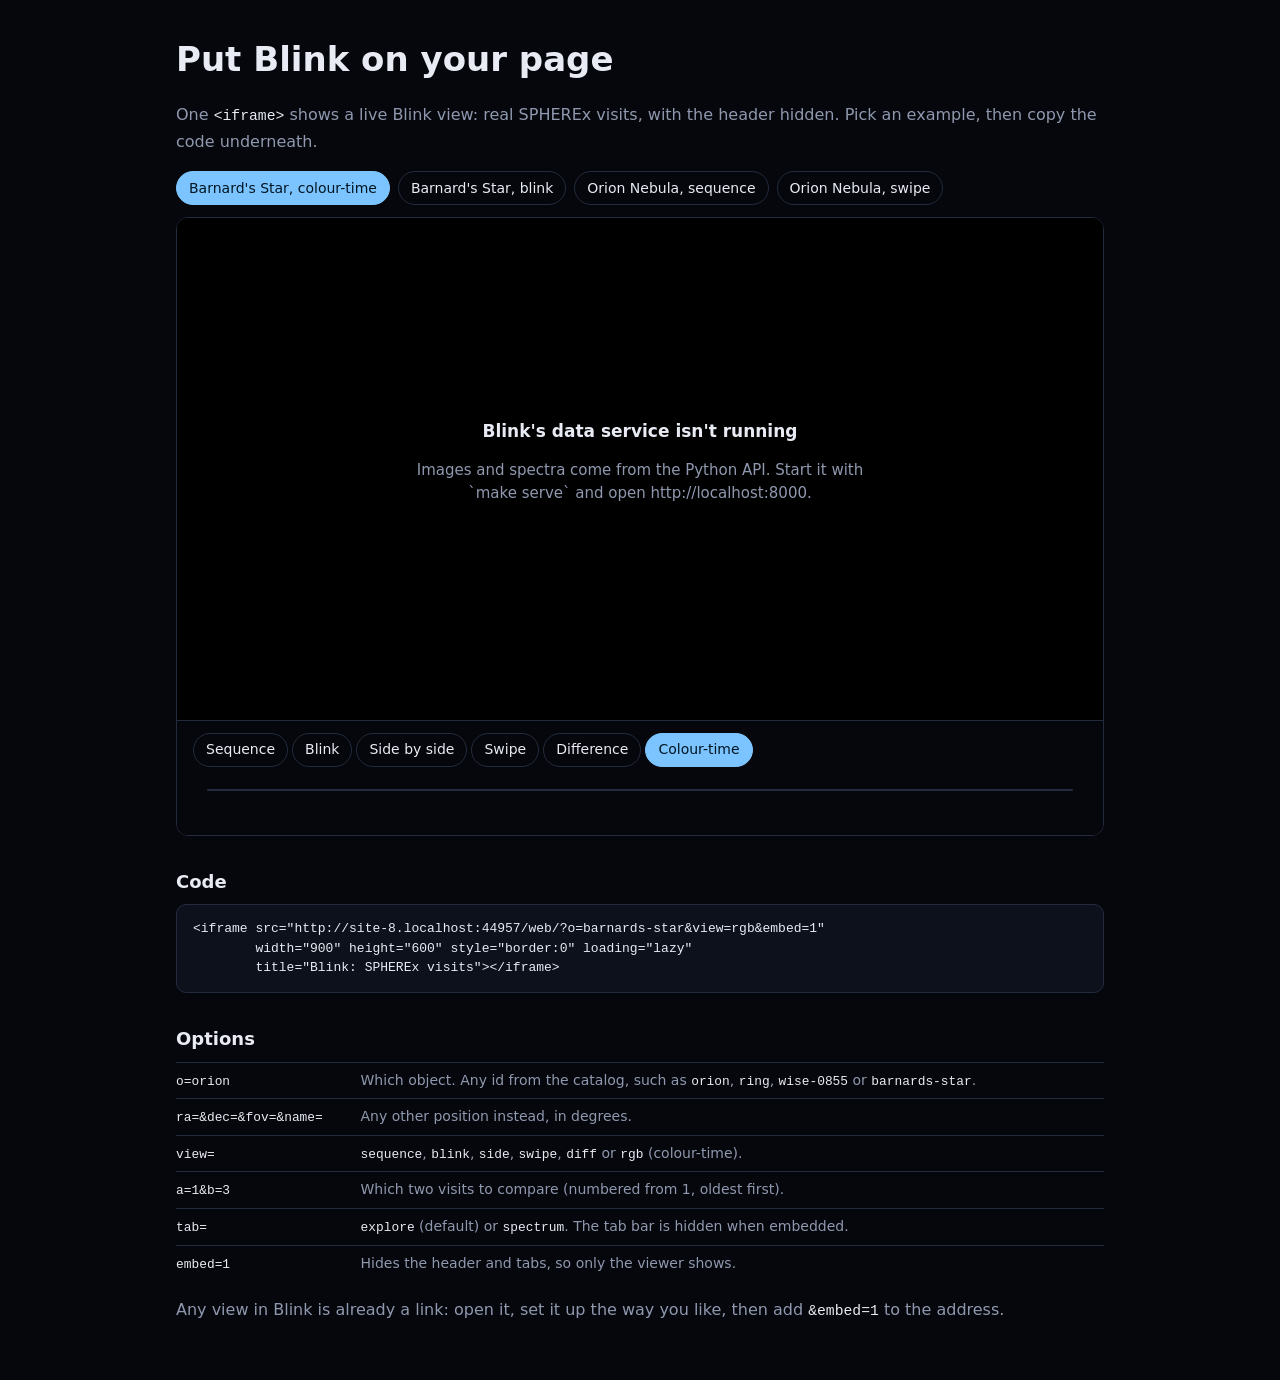
==== web/embed.html @ 66ade7f9 "Person B to-do: C's spectrum in the Spectrum tab, one position per object, embed page B1: stars and " ====
<!doctype html>
<html lang="en">
<head>
  <meta charset="utf-8">
  <meta name="viewport" content="width=device-width, initial-scale=1">
  <title>Embed Blink</title>
  <meta name="description" content="How to put a live Blink view on any web page with one iframe.">
  <meta name="color-scheme" content="dark">
  <link rel="icon" href="favicon.svg" type="image/svg+xml">
  <style>
    :root { --bg: #05070c; --surface: #0d111b; --line: #232b3d; --text: #e8ebf3; --muted: #8f98ae; --accent: #7cc4ff; }
    * { box-sizing: border-box; }
    body { margin: 0; background: var(--bg); color: var(--text); font: 16px/1.6 system-ui, -apple-system, "Segoe UI", Roboto, sans-serif; }
    main { max-width: 960px; margin: 0 auto; padding: 32px 16px 48px; }
    h1 { font-size: clamp(26px, 4vw, 34px); margin: 0 0 8px; }
    h2 { font-size: 18px; margin: 32px 0 8px; }
    p, li { color: var(--muted); }
    a { color: var(--accent); }
    .frame { position: relative; width: 100%; aspect-ratio: 3 / 2; border: 1px solid var(--line); border-radius: 12px; overflow: hidden; background: #000; }
    .frame iframe { position: absolute; inset: 0; width: 100%; height: 100%; border: 0; }
    pre { margin: 0; padding: 14px 16px; overflow-x: auto; background: var(--surface); border: 1px solid var(--line); border-radius: 10px; font: 13px/1.5 ui-monospace, "Cascadia Mono", Consolas, monospace; color: var(--text); }
    .row { display: flex; gap: 8px; flex-wrap: wrap; margin: 12px 0; }
    .row button { font: inherit; font-size: 14px; color: var(--text); background: transparent; border: 1px solid var(--line); border-radius: 999px; padding: 5px 12px; cursor: pointer; }
    .row button[aria-pressed="true"] { background: var(--accent); border-color: var(--accent); color: #021624; }
    code { font-family: ui-monospace, "Cascadia Mono", Consolas, monospace; font-size: 0.92em; color: var(--text); }
    table { border-collapse: collapse; width: 100%; font-size: 14px; }
    td { border-top: 1px solid var(--line); padding: 6px 8px 6px 0; vertical-align: top; color: var(--muted); }
    td:first-child { white-space: nowrap; color: var(--text); }
  </style>
</head>
<body>
  <main>
    <h1>Put Blink on your page</h1>
    <p>One <code>&lt;iframe&gt;</code> shows a live Blink view: real SPHEREx visits, with the header hidden. Pick an example, then copy the code underneath.</p>

    <div class="row" role="group" aria-label="Examples">
      <button data-src="?o=barnards-star&amp;view=rgb&amp;embed=1" aria-pressed="true">Barnard's Star, colour-time</button>
      <button data-src="?o=barnards-star&amp;view=blink&amp;embed=1">Barnard's Star, blink</button>
      <button data-src="?o=orion&amp;view=sequence&amp;embed=1">Orion Nebula, sequence</button>
      <button data-src="?o=orion&amp;view=swipe&amp;embed=1">Orion Nebula, swipe</button>
    </div>

    <div class="frame"><iframe id="demo" title="Blink: SPHEREx visits" loading="lazy" src="./?o=barnards-star&amp;view=rgb&amp;embed=1"></iframe></div>

    <h2>Code</h2>
    <pre id="code"></pre>

    <h2>Options</h2>
    <table>
      <tr><td><code>o=orion</code></td><td>Which object. Any id from the catalog, such as <code>orion</code>, <code>ring</code>, <code>wise-0855</code> or <code>barnards-star</code>.</td></tr>
      <tr><td><code>ra=&amp;dec=&amp;fov=&amp;name=</code></td><td>Any other position instead, in degrees.</td></tr>
      <tr><td><code>view=</code></td><td><code>sequence</code>, <code>blink</code>, <code>side</code>, <code>swipe</code>, <code>diff</code> or <code>rgb</code> (colour-time).</td></tr>
      <tr><td><code>a=1&amp;b=3</code></td><td>Which two visits to compare (numbered from 1, oldest first).</td></tr>
      <tr><td><code>tab=</code></td><td><code>explore</code> (default) or <code>spectrum</code>. The tab bar is hidden when embedded.</td></tr>
      <tr><td><code>embed=1</code></td><td>Hides the header and tabs, so only the viewer shows.</td></tr>
    </table>
    <p>Any view in Blink is already a link: open it, set it up the way you like, then add <code>&amp;embed=1</code> to the address.</p>
  </main>
  <script>
    const base = new URL("./", location.href).href;
    const frame = document.getElementById("demo");
    const code = document.getElementById("code");
    function show(src) {
      if (frame.getAttribute("src") !== `./${src}`) frame.src = `./${src}`;
      code.textContent = `<iframe src="${base}${src}"\n        width="900" height="600" style="border:0" loading="lazy"\n        title="Blink: SPHEREx visits"></iframe>`;
      document.querySelectorAll("[data-src]").forEach((b) => b.setAttribute("aria-pressed", String(b.dataset.src === src)));
    }
    document.querySelectorAll("[data-src]").forEach((b) => b.addEventListener("click", () => show(b.dataset.src)));
    show("?o=barnards-star&view=rgb&embed=1");
  </script>
</body>
</html>
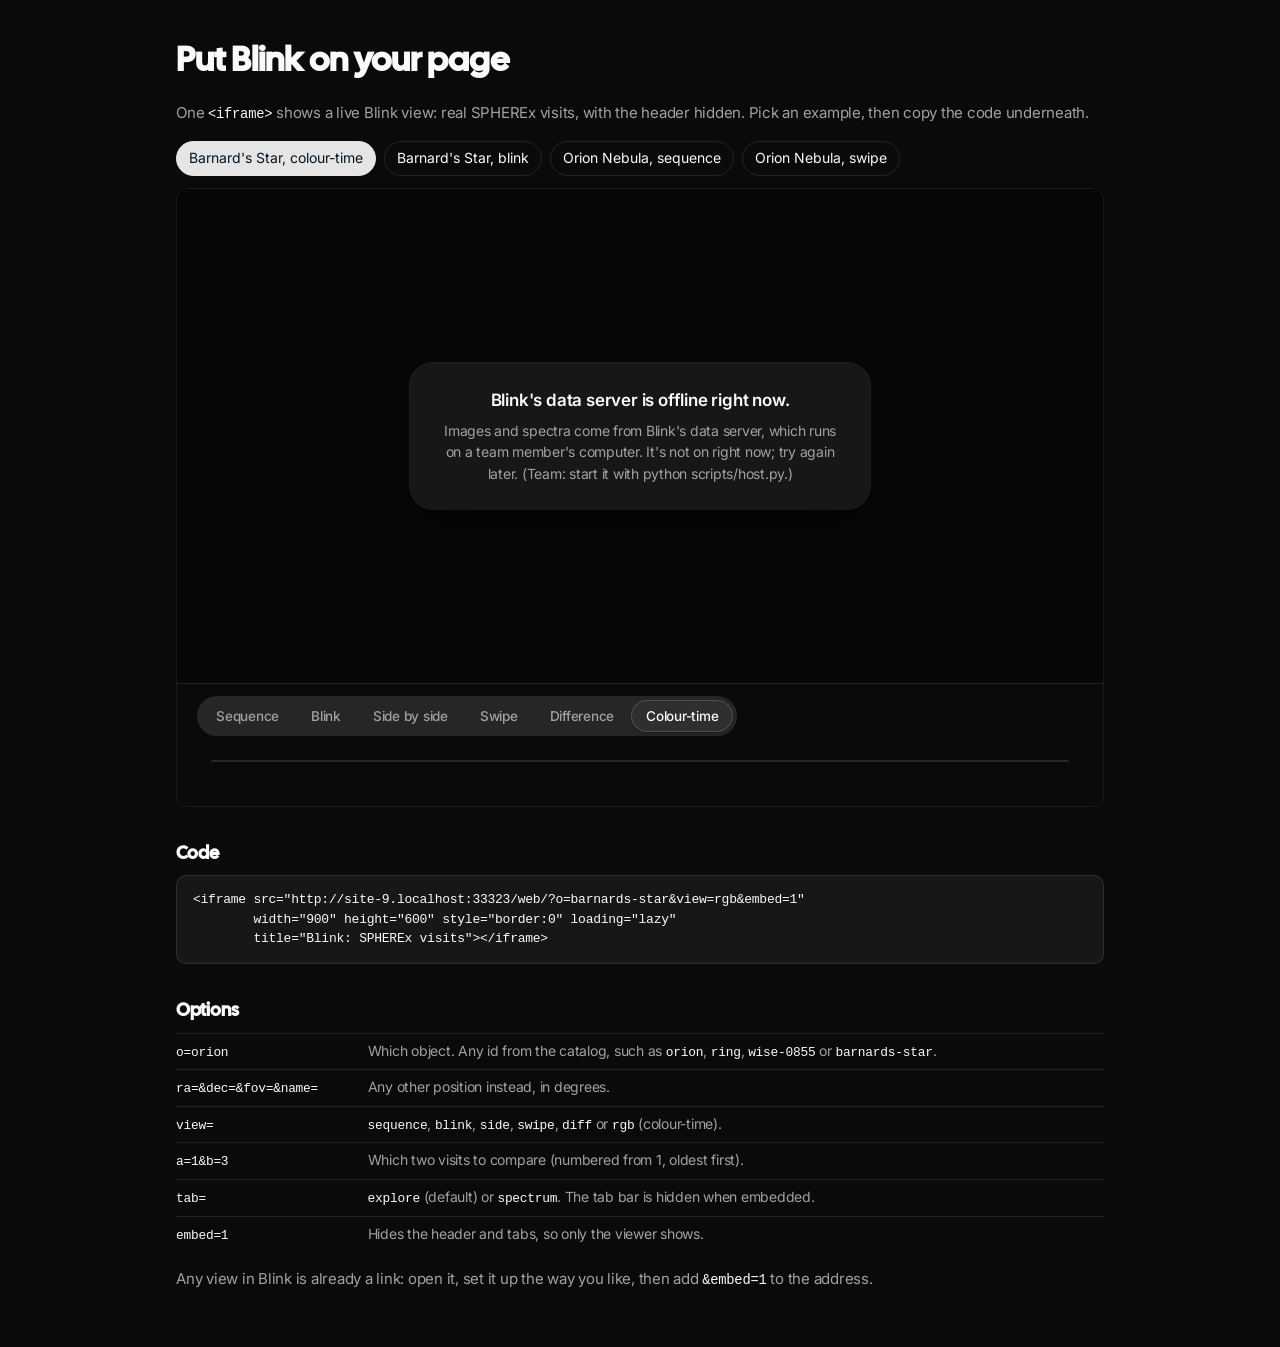
==== commit 9946c785: "Restyle the site with the Shadcn UI Kit design system Ports the kit's dark theme tokens (neutral zin" ====
--- a/web/embed.html
+++ b/web/embed.html
@@ -7,10 +7,12 @@
   <meta name="description" content="How to put a live Blink view on any web page with one iframe.">
   <meta name="color-scheme" content="dark">
   <link rel="icon" href="favicon.svg" type="image/svg+xml">
+  <link rel="stylesheet" href="https://fonts.googleapis.com/css2?family=Cal+Sans&family=Inter:wght@400;500;600&display=swap">
   <style>
-    :root { --bg: #05070c; --surface: #0d111b; --line: #232b3d; --text: #e8ebf3; --muted: #8f98ae; --accent: #7cc4ff; }
+    :root { --bg: oklch(0.145 0 0); --surface: oklch(0.205 0 0); --line: oklch(1 0 0 / 10%); --text: oklch(0.985 0 0); --muted: oklch(0.708 0 0); --accent: oklch(0.922 0 0); }
     * { box-sizing: border-box; }
-    body { margin: 0; background: var(--bg); color: var(--text); font: 16px/1.6 system-ui, -apple-system, "Segoe UI", Roboto, sans-serif; }
+    body { margin: 0; background: var(--bg); color: var(--text); font: 15px/1.6 "Inter", system-ui, sans-serif; letter-spacing: -0.25px; -webkit-font-smoothing: antialiased; }
+    h1, h2 { font-family: "Cal Sans", "Inter", sans-serif; font-weight: 600; letter-spacing: 0; }
     main { max-width: 960px; margin: 0 auto; padding: 32px 16px 48px; }
     h1 { font-size: clamp(26px, 4vw, 34px); margin: 0 0 8px; }
     h2 { font-size: 18px; margin: 32px 0 8px; }
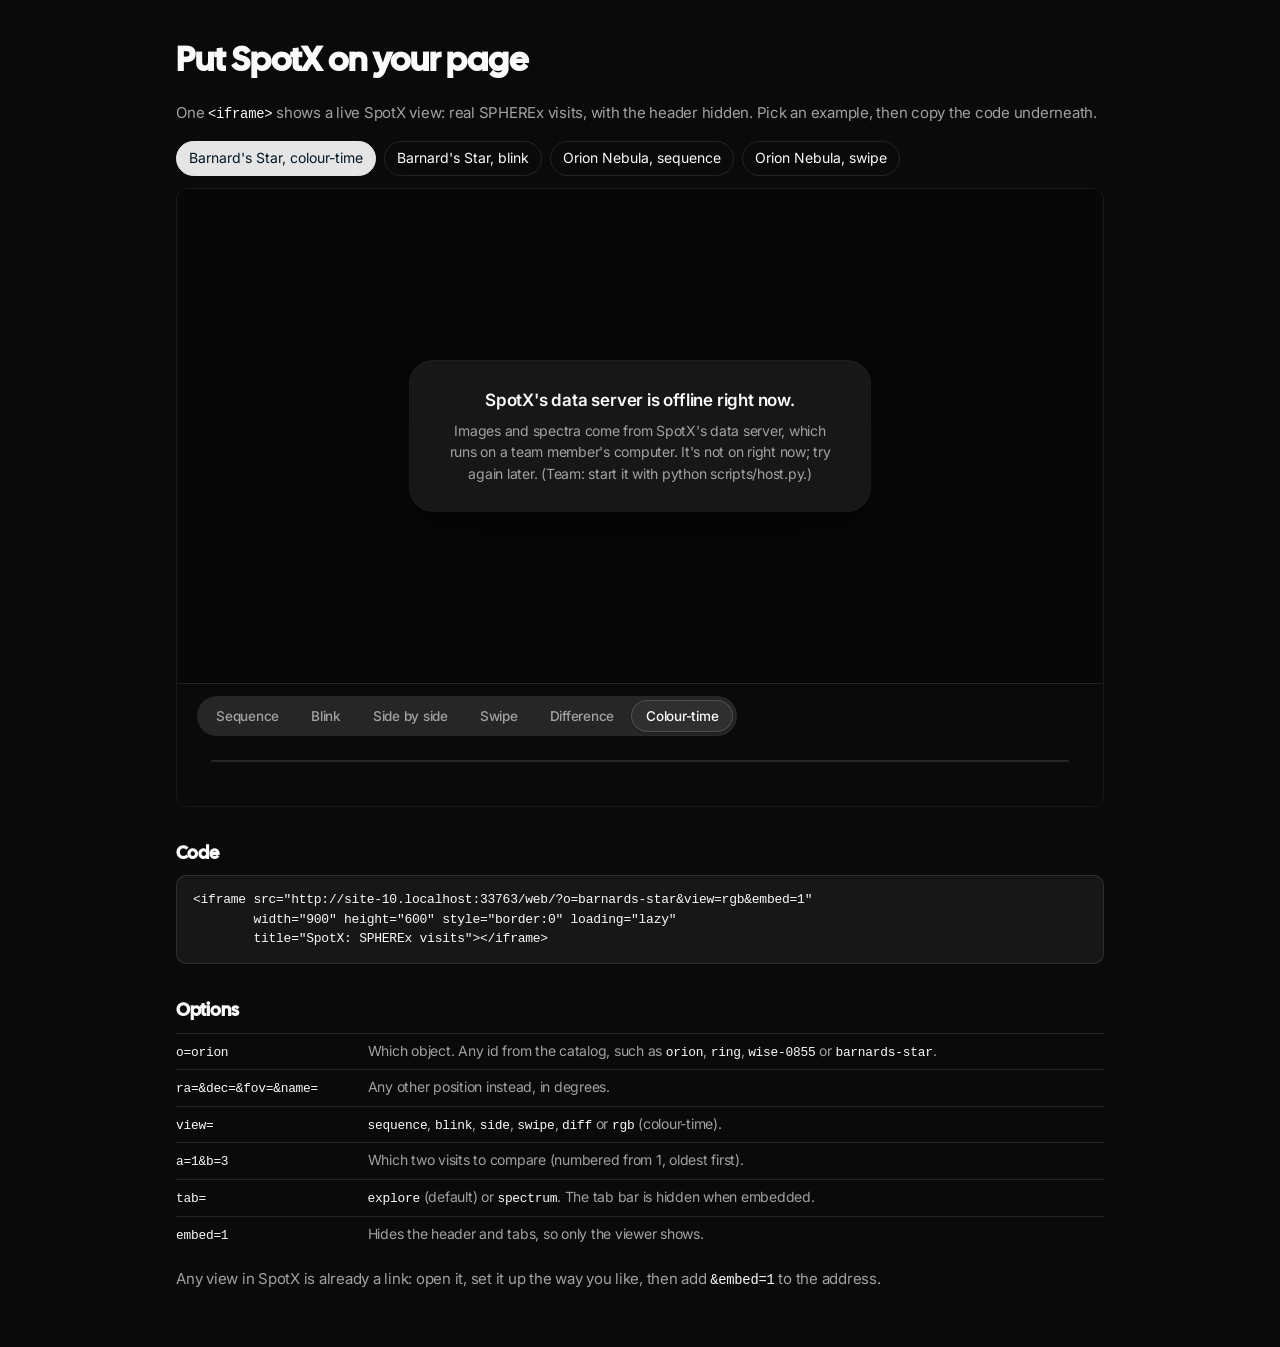
==== commit a36bb9cb: "Rename to SpotX; polish: no side bars, contained overlays, Pluto page - Product name Blink -> SpotX " ====
--- a/web/embed.html
+++ b/web/embed.html
@@ -3,8 +3,8 @@
 <head>
   <meta charset="utf-8">
   <meta name="viewport" content="width=device-width, initial-scale=1">
-  <title>Embed Blink</title>
-  <meta name="description" content="How to put a live Blink view on any web page with one iframe.">
+  <title>Embed SpotX</title>
+  <meta name="description" content="How to put a live SpotX view on any web page with one iframe.">
   <meta name="color-scheme" content="dark">
   <link rel="icon" href="favicon.svg" type="image/svg+xml">
   <link rel="stylesheet" href="https://fonts.googleapis.com/css2?family=Cal+Sans&family=Inter:wght@400;500;600&display=swap">
@@ -32,8 +32,8 @@
 </head>
 <body>
   <main>
-    <h1>Put Blink on your page</h1>
-    <p>One <code>&lt;iframe&gt;</code> shows a live Blink view: real SPHEREx visits, with the header hidden. Pick an example, then copy the code underneath.</p>
+    <h1>Put SpotX on your page</h1>
+    <p>One <code>&lt;iframe&gt;</code> shows a live SpotX view: real SPHEREx visits, with the header hidden. Pick an example, then copy the code underneath.</p>
 
     <div class="row" role="group" aria-label="Examples">
       <button data-src="?o=barnards-star&amp;view=rgb&amp;embed=1" aria-pressed="true">Barnard's Star, colour-time</button>
@@ -42,7 +42,7 @@
       <button data-src="?o=orion&amp;view=swipe&amp;embed=1">Orion Nebula, swipe</button>
     </div>
 
-    <div class="frame"><iframe id="demo" title="Blink: SPHEREx visits" loading="lazy" src="./?o=barnards-star&amp;view=rgb&amp;embed=1"></iframe></div>
+    <div class="frame"><iframe id="demo" title="SpotX: SPHEREx visits" loading="lazy" src="./?o=barnards-star&amp;view=rgb&amp;embed=1"></iframe></div>
 
     <h2>Code</h2>
     <pre id="code"></pre>
@@ -56,7 +56,7 @@
       <tr><td><code>tab=</code></td><td><code>explore</code> (default) or <code>spectrum</code>. The tab bar is hidden when embedded.</td></tr>
       <tr><td><code>embed=1</code></td><td>Hides the header and tabs, so only the viewer shows.</td></tr>
     </table>
-    <p>Any view in Blink is already a link: open it, set it up the way you like, then add <code>&amp;embed=1</code> to the address.</p>
+    <p>Any view in SpotX is already a link: open it, set it up the way you like, then add <code>&amp;embed=1</code> to the address.</p>
   </main>
   <script>
     const base = new URL("./", location.href).href;
@@ -64,7 +64,7 @@
     const code = document.getElementById("code");
     function show(src) {
       if (frame.getAttribute("src") !== `./${src}`) frame.src = `./${src}`;
-      code.textContent = `<iframe src="${base}${src}"\n        width="900" height="600" style="border:0" loading="lazy"\n        title="Blink: SPHEREx visits"></iframe>`;
+      code.textContent = `<iframe src="${base}${src}"\n        width="900" height="600" style="border:0" loading="lazy"\n        title="SpotX: SPHEREx visits"></iframe>`;
       document.querySelectorAll("[data-src]").forEach((b) => b.setAttribute("aria-pressed", String(b.dataset.src === src)));
     }
     document.querySelectorAll("[data-src]").forEach((b) => b.addEventListener("click", () => show(b.dataset.src)));
